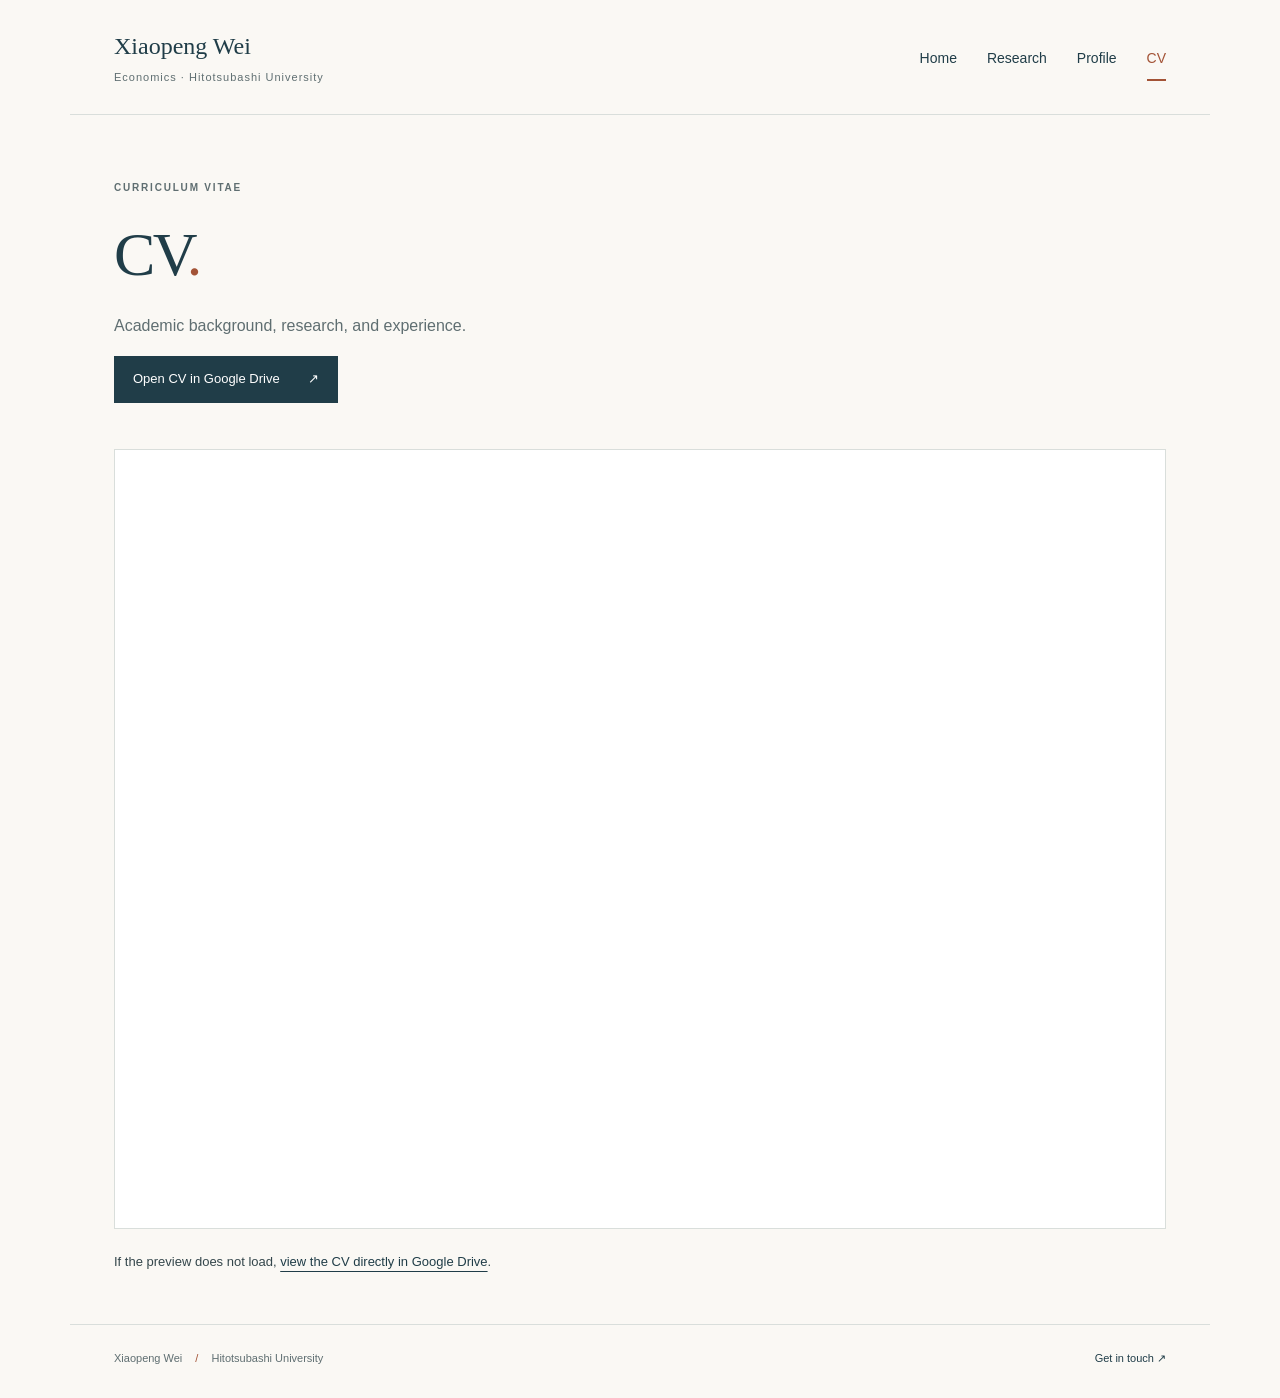
==== cv.html @ 2e69898c "Publish academic website migrated from Google Sites" ====
<!doctype html>
<html lang="en">
<head>
<meta charset="utf-8">
<meta name="viewport" content="width=device-width, initial-scale=1">
<title>Curriculum Vitae | Xiaopeng Wei</title>
<meta name="description" content="View the academic curriculum vitae of Xiaopeng Wei at Hitotsubashi University.">
<meta name="author" content="Xiaopeng Wei">
<meta name="theme-color" content="#203d48">
<meta property="og:type" content="website">
<meta property="og:title" content="Curriculum Vitae | Xiaopeng Wei">
<meta property="og:description" content="View the academic curriculum vitae of Xiaopeng Wei at Hitotsubashi University.">
<!-- SITE_URL_START -->
<link rel="canonical" href="https://weixiaopeng-trade.github.io/cv.html">
<meta property="og:url" content="https://weixiaopeng-trade.github.io/cv.html">
<!-- SITE_URL_END -->
<link rel="icon" href="favicon.svg" type="image/svg+xml">
<link rel="stylesheet" href="style.css">
<script type="application/ld+json">{"@context": "https://schema.org", "@type": "Person", "name": "Xiaopeng Wei", "jobTitle": "PhD student", "affiliation": {"@type": "CollegeOrUniversity", "name": "Hitotsubashi University"}, "knowsAbout": ["International trade", "Production networks", "Economic geography"]}</script>
</head>
<body>
<a class="skip" href="#main">Skip to content</a>
<header class="header wrap"><a class="wordmark" href="index.html">Xiaopeng Wei<span>Economics · Hitotsubashi University</span></a><nav aria-label="Main navigation"><a href="index.html">Home</a><a href="research.html">Research</a><a href="profile.html">Profile</a><a href="cv.html" aria-current="page">CV</a></nav></header>
<main id="main" class="wrap">
<div class="page-title"><p class="eyebrow">Curriculum vitae</p><h1>CV<span class="accent">.</span></h1><p>Academic background, research, and experience.</p><a class="button" href="https://drive.google.com/file/d/1_PRrjL1jYhVwEXVmQpmyuOkJQnkkIMJQ/view" target="_blank" rel="noopener">Open CV in Google Drive <span aria-hidden="true">↗</span></a></div>
<section class="cv-panel" aria-label="Academic curriculum vitae"><iframe title="Academic CV of Xiaopeng Wei (PDF)" src="https://drive.google.com/file/d/1_PRrjL1jYhVwEXVmQpmyuOkJQnkkIMJQ/preview" loading="lazy"></iframe><p>If the preview does not load, <a href="https://drive.google.com/file/d/1_PRrjL1jYhVwEXVmQpmyuOkJQnkkIMJQ/view">view the CV directly in Google Drive</a>.</p></section></main>
<footer class="wrap footer"><span>Xiaopeng Wei <span class="dot">/</span> Hitotsubashi University</span><a href="mailto:bd241006@g.hit-u.ac.jp">Get in touch <span aria-hidden="true">↗</span></a></footer>
</body></html>
---- style.css ----
:root{--ink:#203d48;--text:#34464b;--muted:#5f6e71;--accent:#a35336;--paper:#faf8f4;--line:#d9dedb;--serif:Georgia,'Times New Roman',serif;--sans:-apple-system,BlinkMacSystemFont,'Segoe UI',Arial,sans-serif}*{box-sizing:border-box}html{scroll-behavior:smooth;scroll-padding-top:30px}body{margin:0;background:var(--paper);color:var(--text);font:16px/1.75 var(--sans);-webkit-font-smoothing:antialiased}a{color:var(--ink);text-decoration-thickness:1px;text-underline-offset:5px}a:hover{color:var(--accent)}a:focus-visible,summary:focus-visible{outline:3px solid var(--accent);outline-offset:6px}.wrap{max-width:1140px;margin:0 auto;padding-left:44px;padding-right:44px}.header{display:flex;align-items:center;justify-content:space-between;gap:32px;padding-top:31px;padding-bottom:28px;border-bottom:1px solid var(--line)}.wordmark{font-family:var(--serif);font-size:24px;line-height:1.25;text-decoration:none;white-space:nowrap}.wordmark span{display:block;margin-top:8px;font:11px/1.5 var(--sans);letter-spacing:1px;color:var(--muted)}nav{display:flex;gap:30px}nav a{font-size:14px;text-decoration:none;padding:8px 0}nav a[aria-current]{box-shadow:0 2px var(--accent);color:var(--accent)}.hero{display:grid;grid-template-columns:minmax(0,1fr) 275px;gap:72px;padding:77px 0 68px}.eyebrow{font-size:10px;letter-spacing:1.8px;text-transform:uppercase;font-weight:650;color:var(--muted);margin:0 0 20px}h1,h2,h3{font-family:var(--serif);font-weight:400;color:var(--ink);line-height:1.23}h1{font-size:70px;letter-spacing:-2.7px;margin:12px 0 20px}.accent{color:var(--accent)}h2{font-size:29px;margin:0 0 22px}h3{font-size:23px;margin:0 0 12px}.position{font-size:16px;line-height:1.6;color:var(--muted);margin:0 0 32px}.lead{font-family:var(--serif);font-size:26px;line-height:1.5;max-width:630px;margin:0 0 20px;color:var(--ink)}.bio{font-size:15px;line-height:1.85;max-width:600px;margin-bottom:28px}.actions{display:flex;align-items:center;gap:27px;flex-wrap:wrap}.button{display:inline-flex;align-items:center;gap:28px;padding:11px 18px;background:var(--ink);color:#fff;font-size:13px;text-decoration:none;border:1px solid var(--ink)}.button:hover{background:#34535e;color:white}.text-link{font-size:13px}.contact{border-top:3px solid var(--accent);background:#f0f1ec;padding:28px 25px;align-self:start;margin-top:8px}.contact .eyebrow{display:block;margin-bottom:14px}.contact h2{font-size:27px;margin-bottom:19px}.contact p{font-size:13px;line-height:1.8;margin-bottom:20px}.contact>a{font-size:12px;display:block;margin:8px 0;overflow-wrap:anywhere}.contact-rule{border-top:1px solid #cdd4cc;margin:27px 0 25px}.contact ul{list-style:none;padding:0;margin:0;font-size:13px;line-height:2}.section{border-top:1px solid var(--line);padding:35px 0 57px}.section-heading{display:flex;align-items:center;justify-content:space-between;gap:20px;margin-bottom:12px}.section-heading h2{margin:0}.section-heading>a{font-size:12px}.paper-row{display:grid;grid-template-columns:35px 1fr 25px;gap:17px;padding:26px 0;border-bottom:1px solid var(--line)}.paper-row:last-child{border-bottom:0}.paper-number{font-size:11px;color:var(--muted);padding-top:6px}.status{font-size:11px;letter-spacing:.3px;color:var(--accent);margin:0 0 10px}.paper-row h3{font-size:23px;max-width:840px;margin:0;line-height:1.4}.paper-row h3 a{text-decoration:none}.arrow{font-size:24px;text-decoration:none;align-self:center}.footer{display:flex;justify-content:space-between;gap:20px;padding-top:24px;padding-bottom:30px;border-top:1px solid var(--line);font-size:11px;color:var(--muted)}.footer a{text-decoration:none}.dot{margin:0 10px;color:var(--accent)}.page-title{padding:64px 0 46px}.page-title h1{font-size:62px;margin-bottom:20px}.page-title p:not(.eyebrow){color:var(--muted)}.split-section{display:grid;grid-template-columns:210px minmax(0,1fr);gap:48px;padding:35px 0 45px;border-top:1px solid var(--line)}.split-section>h2{font-size:24px;line-height:1.4}.paper{padding:0 0 34px;margin:0 0 32px;border-bottom:1px solid var(--line);scroll-margin-top:25px}.paper:last-child{padding-bottom:0;margin-bottom:0;border-bottom:0}.paper h3{font-size:27px;line-height:1.4}.paper details{margin-top:21px}.paper summary{cursor:pointer;color:var(--accent);font-size:12px;letter-spacing:.6px}.paper details p{font-size:14px;line-height:1.95;margin-bottom:0}.wip{padding:0 0 24px;margin:0 0 24px;border-bottom:1px solid var(--line)}.wip:last-child{border:0;margin:0;padding:0}.wip h3{font-size:23px;line-height:1.45}.wip p{font-size:13px;color:var(--muted);margin-bottom:0}.education article{padding-bottom:28px}.education article:last-child{padding-bottom:0}.education .date{font-size:12px;color:var(--accent)}.education h3{margin:8px 0 4px}.education p{margin:0;font-size:14px;color:var(--muted)}.presentations{margin:0;padding-left:19px}.presentations li{padding-left:6px;margin-bottom:17px;font-size:15px}.presentations li::marker{color:var(--accent)}.cv-panel{margin-bottom:50px}.cv-panel iframe{width:100%;height:780px;border:1px solid var(--line);background:white}.cv-panel p{font-size:13px}.skip{position:absolute;top:-80px;left:20px;padding:12px;background:white;z-index:10}.skip:focus{top:10px}@media(max-width:800px){.wrap{padding-left:28px;padding-right:28px}.hero{gap:35px;grid-template-columns:minmax(0,1fr) 235px}h1{font-size:57px}.lead{font-size:23px}.contact{padding:24px 19px}.split-section{grid-template-columns:160px minmax(0,1fr);gap:25px}nav{gap:22px}}@media(max-width:620px){.wrap{padding-left:23px;padding-right:23px}.header{display:block;padding-top:23px;padding-bottom:15px}.wordmark{font-size:22px}nav{margin-top:22px;gap:28px}nav a{font-size:13px}.hero{display:block;padding:42px 0 38px}h1{font-size:57px;letter-spacing:-2px}.eyebrow{font-size:9px;letter-spacing:1.3px}.lead{font-size:25px}.contact{margin-top:37px;padding:24px}.contact h2{font-size:26px}.actions{gap:22px}.section{padding:30px 0}.section-heading h2{font-size:27px}.paper-row{grid-template-columns:23px minmax(0,1fr);gap:10px}.paper-row h3{font-size:21px}.arrow{display:none}.page-title{padding:42px 0 30px}.page-title h1{font-size:53px}.split-section{display:block;padding:27px 0}.split-section>h2{font-size:24px;margin-bottom:28px}.paper h3{font-size:24px}.wip h3{font-size:22px}.footer{display:block;font-size:10px}.footer>a{display:block;margin-top:10px}.cv-panel iframe{height:570px}}@media(prefers-reduced-motion:reduce){html{scroll-behavior:auto}}@media print{nav,.actions,.footer,.skip{display:none}body{background:white}.wrap{max-width:none;padding:0}.header{padding-top:0}.hero{padding:25px 0}.page-title{padding:25px 0}.paper details{display:block}.cv-panel iframe{display:none}a{color:inherit}.contact{background:white}.split-section{break-inside:avoid}}
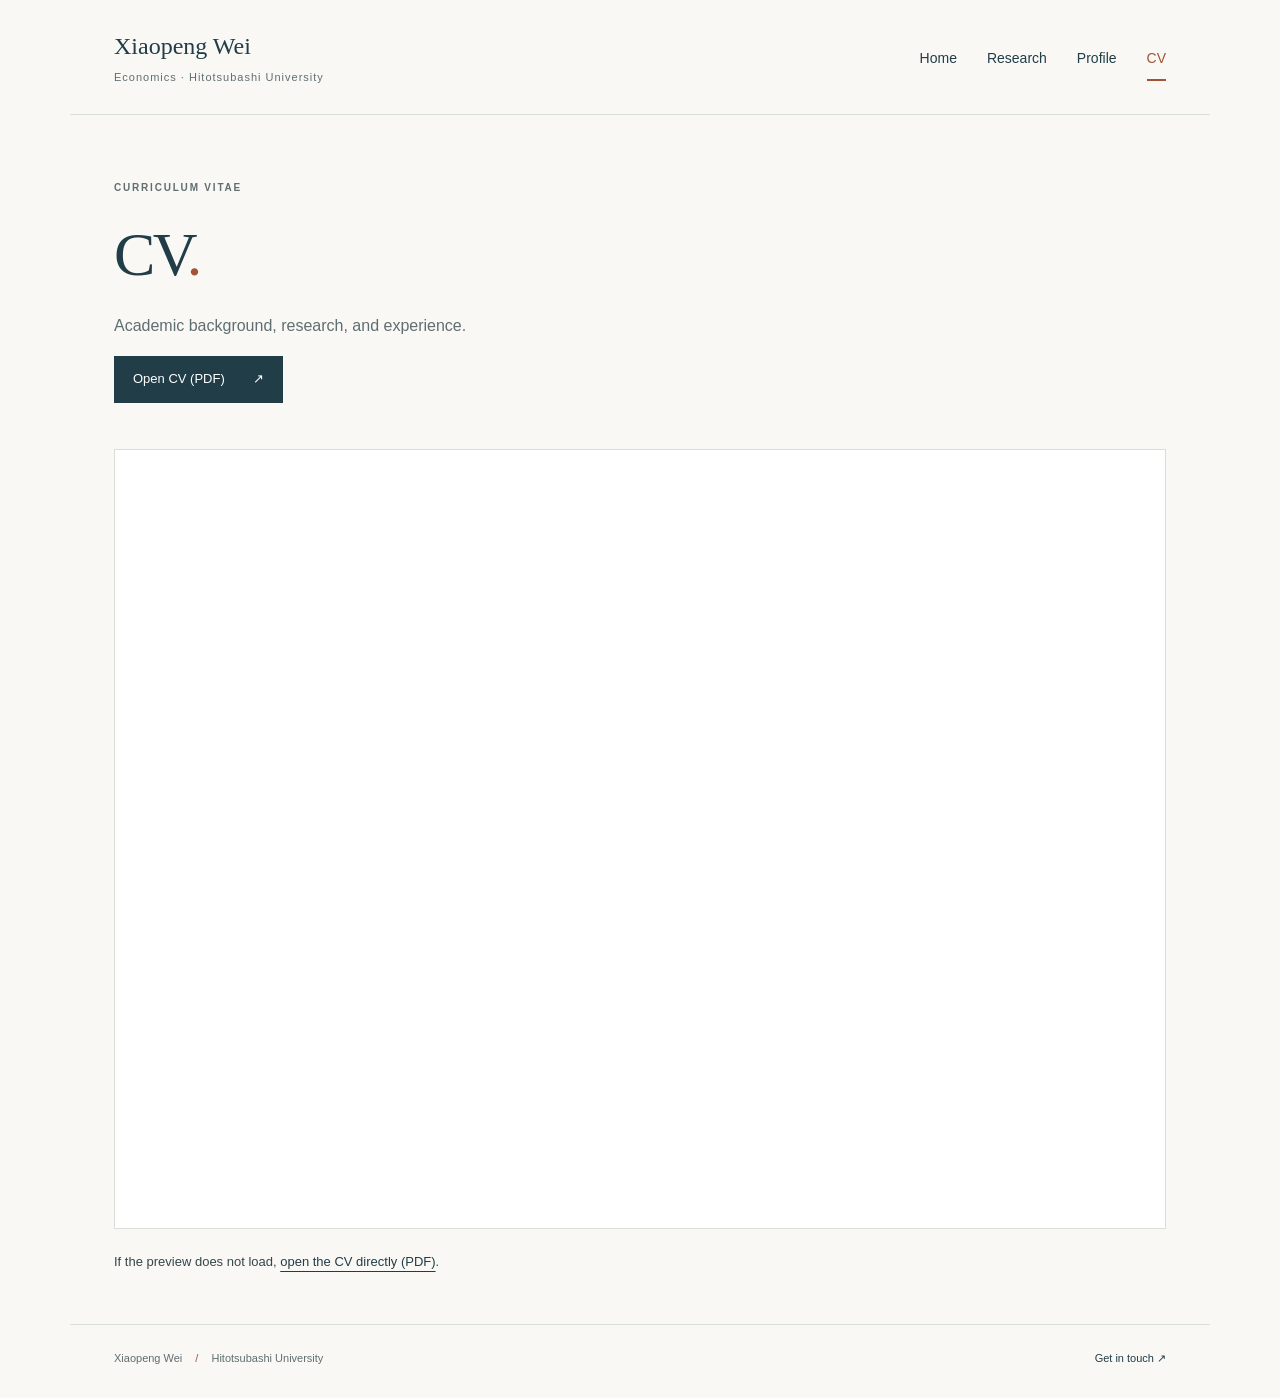
==== commit 4dbd08b4: "Update research, RA experience, and CV" ====
--- a/cv.html
+++ b/cv.html
@@ -22,7 +22,7 @@
 <a class="skip" href="#main">Skip to content</a>
 <header class="header wrap"><a class="wordmark" href="index.html">Xiaopeng Wei<span>Economics · Hitotsubashi University</span></a><nav aria-label="Main navigation"><a href="index.html">Home</a><a href="research.html">Research</a><a href="profile.html">Profile</a><a href="cv.html" aria-current="page">CV</a></nav></header>
 <main id="main" class="wrap">
-<div class="page-title"><p class="eyebrow">Curriculum vitae</p><h1>CV<span class="accent">.</span></h1><p>Academic background, research, and experience.</p><a class="button" href="https://drive.google.com/file/d/1_PRrjL1jYhVwEXVmQpmyuOkJQnkkIMJQ/view" target="_blank" rel="noopener">Open CV in Google Drive <span aria-hidden="true">↗</span></a></div>
-<section class="cv-panel" aria-label="Academic curriculum vitae"><iframe title="Academic CV of Xiaopeng Wei (PDF)" src="https://drive.google.com/file/d/1_PRrjL1jYhVwEXVmQpmyuOkJQnkkIMJQ/preview" loading="lazy"></iframe><p>If the preview does not load, <a href="https://drive.google.com/file/d/1_PRrjL1jYhVwEXVmQpmyuOkJQnkkIMJQ/view">view the CV directly in Google Drive</a>.</p></section></main>
+<div class="page-title"><p class="eyebrow">Curriculum vitae</p><h1>CV<span class="accent">.</span></h1><p>Academic background, research, and experience.</p><a class="button" href="cv.pdf" target="_blank" rel="noopener">Open CV (PDF) <span aria-hidden="true">↗</span></a></div>
+<section class="cv-panel" aria-label="Academic curriculum vitae"><iframe title="Academic CV of Xiaopeng Wei (PDF)" src="cv.pdf" loading="lazy"></iframe><p>If the preview does not load, <a href="cv.pdf">open the CV directly (PDF)</a>.</p></section></main>
 <footer class="wrap footer"><span>Xiaopeng Wei <span class="dot">/</span> Hitotsubashi University</span><a href="mailto:bd241006@g.hit-u.ac.jp">Get in touch <span aria-hidden="true">↗</span></a></footer>
 </body></html>
